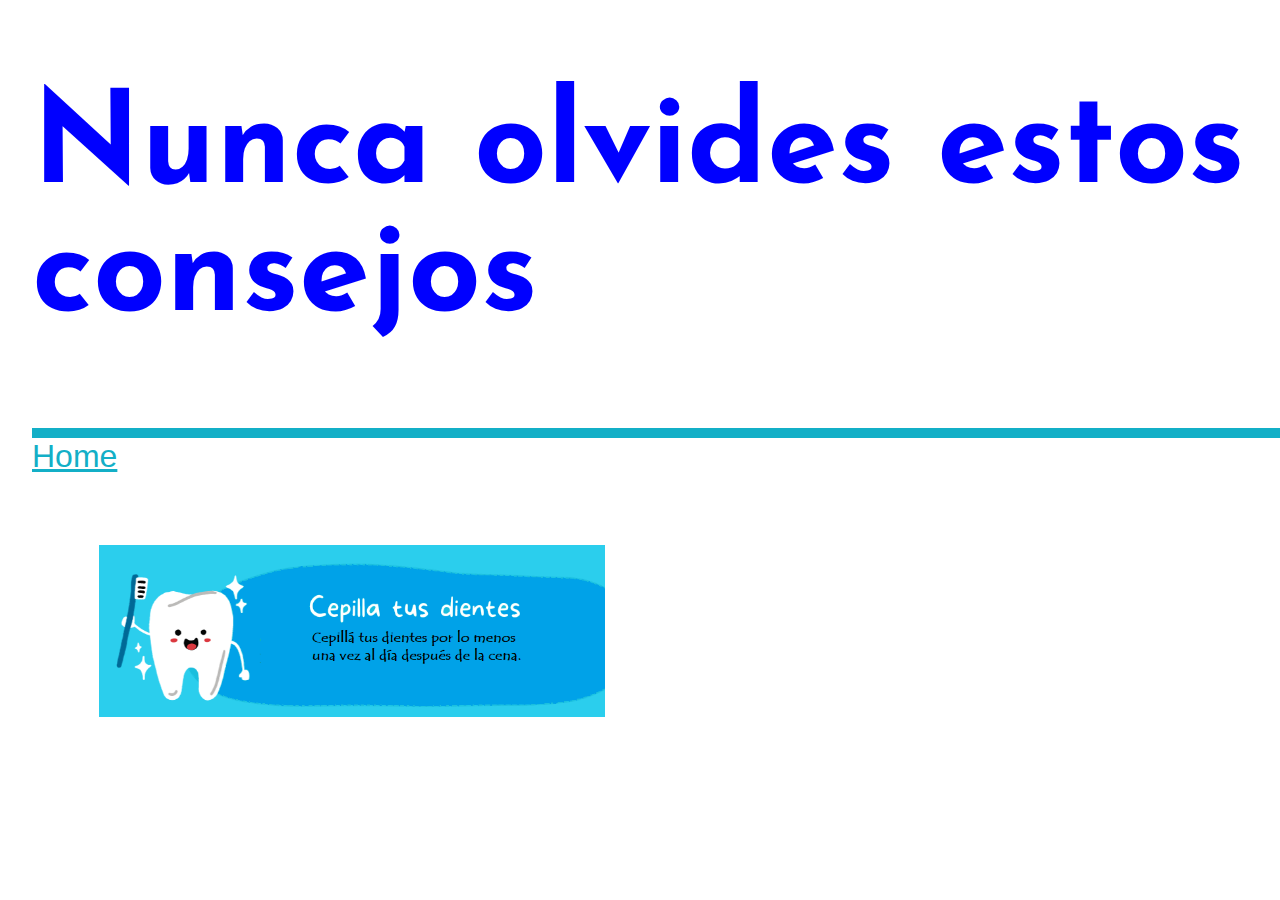
==== pages/consejo_consulta.html @ f2775f10 "creacion de carpetas" ====
<!DOCTYPE html>
<html lang="en">
<head>
    <meta charset="UTF-8">
    <meta name="viewport" content="width=device-width, initial-scale=1.0">

    <link rel="preconnect" href="https://fonts.googleapis.com">
    <link rel="preconnect" href="https://fonts.gstatic.com" crossorigin>
    <link href="https://fonts.googleapis.com/css2?family=Josefin+Sans:ital,wght@0,300;0,500;1,300;1,400&display=swap" rel="stylesheet">

    <link rel="stylesheet" href="/assets/styles.css">
    <title>Consejos-Consulta</title>
</head>
<body>
    <div class="titulo_consejos">
        <h1>Nunca olvides estos consejos</h1>
    </div>

    <a class="link_home" href="/index.html">Home</a>


    <div class="container_consejos">
       <div class="caja_cepillar">
            <img src="/imagenes/consejos/01.Cepillar.png" alt="">
            
        </div>
        <div class="caja_cepillar">
            <img src="imagenes/consejos/02.Hilo.png" alt="">
            
        </div>
        <div class="caja_cepillar">
            <img src="imagenes/consejos/03.Pasta.png" alt="">
            
        </div>
        <div class="caja_cepillar">
            <img src="imagenes/consejos/04.Dentista.png" alt="">
            
        </div>
        <div class="caja_cepillar">
            <img src="imagenes/consejos/05.Caries.png" alt="">
            
        </div>
        <div class="caja_cepillar">
            <img src="imagenes/consejos/06.Limpieza.png" alt="">
            
        </div>

    </div>
    
</body>
</html>
---- assets/styles.css ----
* {
    box-sizing: border-box;
  }
  
  body {
    margin: 0;
    font-family: 'Mooli', sans-serif;
  }
  
  /* Style the header */
  .header {
    background-color: #f1f1f1;
    padding: 2rem;
    text-align: center;
    color: black;
  }

/*Navbar total*/
.topnav {
    overflow: hidden;
    background-color: #13afc7;
    padding: 1rem;
  }
  
  /* Navbar links */
  .topnav a {
    float: left;
    display: block;
    color: #f2f2f2;
    font-size: 2rem;
    text-align: center;
    padding: 2rem;
    text-decoration: none;
    
  }
  
  /* Links - change color on hover */
  .topnav a:hover {
    background-color: #f1f1f1;
    color: rgb(62, 152, 122);
    font-weight: bold;
  }
.img__logo__ppal{
    border-radius: 30% 70% 90% 30% / 30% 30% 30% 70%;
    width: 170px;
    height: 170px;
    margin-left: 2rem;
}


/*hasta acá el header*/



/* Agrego
figure {
  border: 1px #cccccc solid;
  padding: 4px;
  margin: auto;
}

figcaption {
  background-color: black;
  color: white;
  font-style: italic;
  padding: 2px;
  text-align: center;
}
*/

.main_container{
    margin-top: 3rem;
    background-attachment: fixed;
    background-position: center;
    width: 100%;
}

.secciones{
    margin-bottom: 7rem;
}
.parrafo_container{
    display: flex;
    align-items: center;
    
}
.parrafo_about{
    margin-right: 3rem;
    margin-left: 3rem;
    font-size: 3rem;
    text-align: left;
    color: rgb(38, 110, 86);
}
.h3_titulo{
    font-size: 3.5rem;
    background: #13afc7;
    color: white;
}

.imagen_bucal{
    height: 40vh;
    width: 55vw;
    opacity: 1;
    border-radius: 20px;
    border-radius: 90% 90% 90% 20% / 80% 90% 90% 90%;
    box-shadow: 20px 20px 50px 15px rgb(99, 94, 94);
    margin-right: 3rem;
}
.titulo_tratam{
    font-size: 3.8rem;
    text-align: center;
    color: white;
    background-color: rgba(58, 109, 88, 0.87);
    height: 7rem;
    align-items: center;
    width: 100%;
    margin-top: 2rem;
    
}
.container_servicio{
    display: flex;
    font-size: 4rem;
    margin-top: 4rem;
    align-items: center;
    color: rgb(25, 136, 232);
}
.parrafo_servicio{
    justify-content: right;
    margin-left: 2rem;
    margin-right: 2rem;

}

.imagen_bucal2{
    height: 30vh;
    width: 45vw;
    opacity: 1;
    border-radius: 20px;
    border-radius: 80% 60% 90% 40% / 80% 70% 50% 90%;
    box-shadow: 20px 20px 50px 15px rgb(99, 94, 94);
    margin-left: 3rem;

}
.imagen_bucal3{
    height: 35vh;
    width: 50vw;
    border-radius: 20px;
    border-radius: 90% 90% 90% 20% / 80% 90% 90% 90%;
    box-shadow: 20px 20px 50px 15px rgb(99, 94, 94);
    margin-right: 3rem;
}
.img_estilo{
    margin-bottom: 3rem;
    opacity: 0.5;
}
/*hasta acá el main*/


hr.blue1{
    border-top: 15px solid #13afc7;
}
hr.blue2{
    border-top: 10px solid rgb(8, 24, 168);
}
footer{
    background-color: black;
    color: white;
    height: 50vh;
}

.caja_footer{
    margin-right: 2rem;
    margin-left: 2rem;
}

.footer_links{
    display: flex;
    margin-top: 3rem;
    justify-content: space-evenly;
    margin-bottom: 4rem;
    font-size: 2rem;
}
.nav__footer{
    color: rgb(247, 237, 237);

}

.nav__ubicacion{
    margin-left: 2rem;
    justify-content: left;
    text-decoration: none;
    list-style-type: none;
}

.menu__titulo{
    list-style-type: none;
    margin-bottom: 1rem;
    color: blue;
    font-weight: bold;
}
.menu__item{
    list-style-type: none;
    margin-bottom: 1rem;
    text-decoration: none;
}
.estilo{
    list-style-type: none;
    
}
.maquetado{
    font-size: 1.5rem;
    justify-content: right;
}


/*page consejos*/
*{
    font-family: 'Josefin Sans', sans-serif;
}

.titulo_consejos{
    color: blue;
    margin-top: 2rem;
    margin-right: auto;
    margin-left: 2rem;
    font-size: 4rem;
    border-bottom: #13afc7 solid 10px;
}
.link_home{
    font-size: 2rem;
    font-family: 'Mooli', sans-serif;
    color: #13afc7;
    justify-content: right;
    margin-left: 2rem;
}
.link_home:hover{
    background: rgb(227, 220, 220);
}
.container_consejos{
    font-family: 'Josefin Sans', sans-serif;
    margin: 4rem;
    display: flex;
    flex-wrap: wrap;
}

.caja_cepillar{
  margin: auto;
  padding: 0.4rem;
  width: 45%;
}

.caja_cepillar img{
    width: 100%;
    height: auto;    
}


/*background: url("/imagenes/consejos/Cepillar.png") no-repeat center / cover;*/
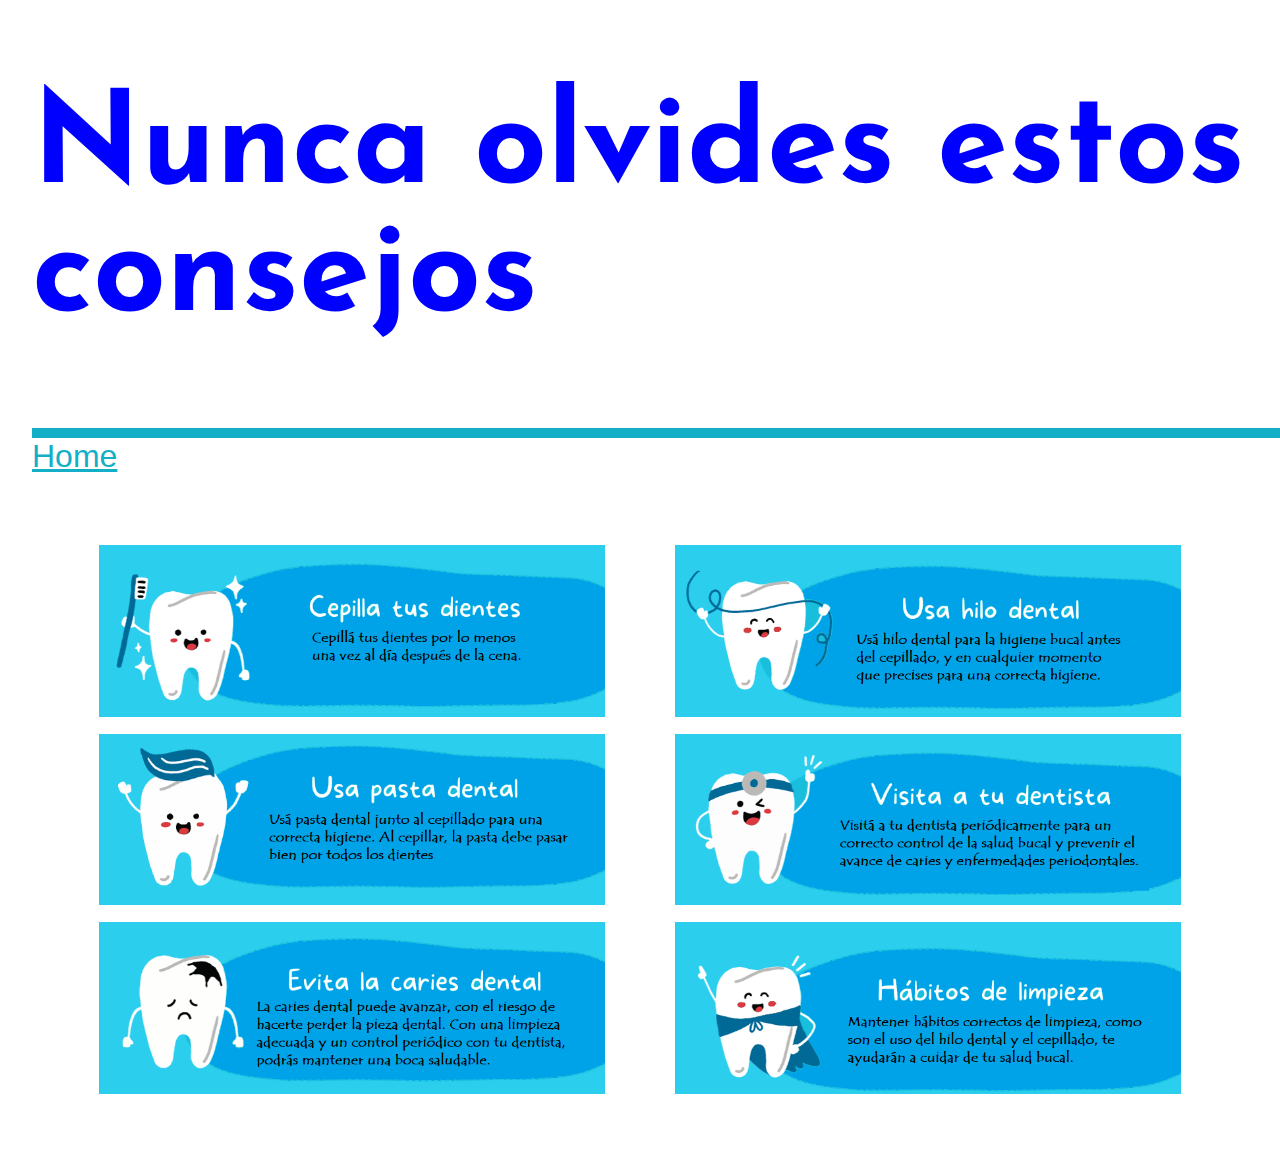
==== commit d4b7a151: "imagenes consejos linkeadas" ====
--- a/pages/consejo_consulta.html
+++ b/pages/consejo_consulta.html
@@ -24,24 +24,25 @@
             <img src="/imagenes/consejos/01.Cepillar.png" alt="">
             
         </div>
+        
         <div class="caja_cepillar">
-            <img src="imagenes/consejos/02.Hilo.png" alt="">
+            <img src="/imagenes/consejos/02.Hilo.png" alt="">
             
         </div>
         <div class="caja_cepillar">
-            <img src="imagenes/consejos/03.Pasta.png" alt="">
+            <img src="/imagenes/consejos/03.Pasta.png" alt="">
             
         </div>
         <div class="caja_cepillar">
-            <img src="imagenes/consejos/04.Dentista.png" alt="">
+            <img src="/imagenes/consejos/04.Dentista.png" alt="">
             
         </div>
         <div class="caja_cepillar">
-            <img src="imagenes/consejos/05.Caries.png" alt="">
+            <img src="/imagenes/consejos/05.Caries.png" alt="">
             
         </div>
         <div class="caja_cepillar">
-            <img src="imagenes/consejos/06.Limpieza.png" alt="">
+            <img src="/imagenes/consejos/06.Limpieza.png" alt="">
             
         </div>
 
